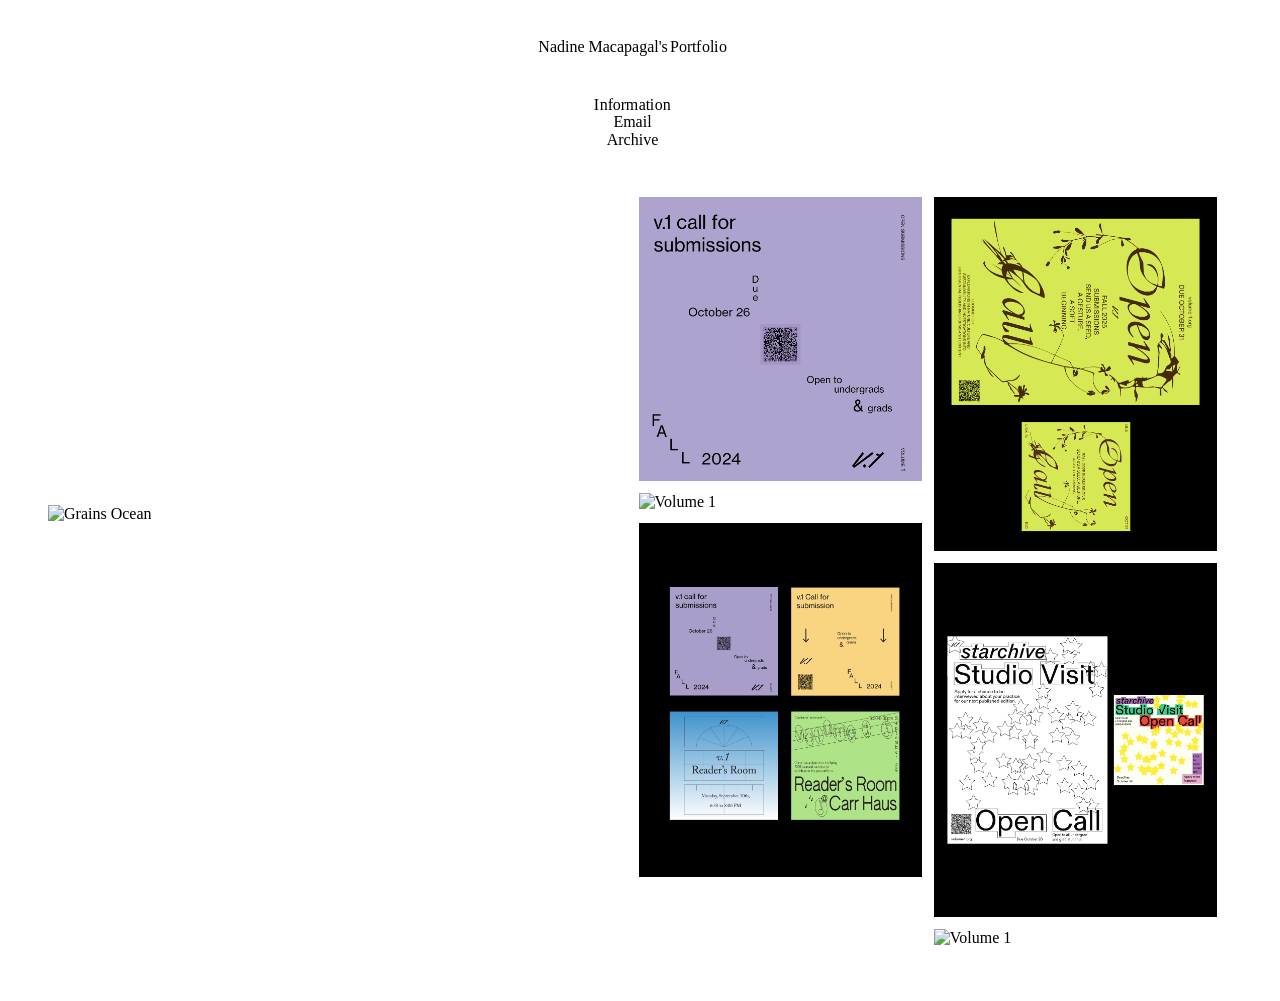
==== archive.html @ a76d86a2 "Update portfolio" ====
<!DOCTYPE html>
<html lang="en">
<head>
  <meta charset="UTF-8">
  <meta name="viewport" content="width=device-width, initial-scale=1.0">
  <title>Archive — Nadine Macapagal's Portfolio</title>
  <link rel="icon" href="favicon-nadine.png?v=3" type="image/png">
  <link rel="stylesheet" href="styles.css">
</head>
<body class="is-archive">
  <div class="page-shell">
    <header class="header">
      <h1 class="site-title">
        <a href="index.html" class="site-title__home" aria-label="Nadine Macapagal's Portfolio — home">
          <span class="site-title__name">Nadine Macapagal's</span>
          <span class="site-title__portfolio" aria-hidden="true">
            <span class="letter">P</span><span class="letter">o</span><span class="letter">r</span><span class="letter">t</span><span class="letter">f</span><span class="letter">o</span><span class="letter">l</span><span class="letter">i</span><span class="letter">o</span>
          </span>
        </a>
      </h1>
      <nav class="site-nav" aria-label="Site navigation">
        <a href="index.html#information" class="nav-link nav-link--info" aria-label="Information">
          <span class="nav-info__word" aria-hidden="true">
            <span class="letter">I</span><span class="letter">n</span><span class="letter">f</span><span class="letter">o</span><span class="letter">r</span><span class="letter">m</span><span class="letter">a</span><span class="letter">t</span><span class="letter">i</span><span class="letter">o</span><span class="letter">n</span>
          </span>
        </a>
        <a href="mailto:macapagalnadine@gmail.com" class="nav-link">Email</a>
        <a href="archive.html" class="nav-link is-active" aria-current="page">Archive</a>
      </nav>
    </header>

    <main class="main main--archive">
      <section class="archive-grid" aria-label="Archive">
        <div class="archive-grid__item">
          <video src="thumbnails/Archive/agnes_martin.mp4" muted autoplay loop playsinline webkit-playsinline></video>
        </div>
        <div class="archive-grid__item">
          <video src="thumbnails/Archive/AmazingThings.mp4" muted autoplay loop playsinline webkit-playsinline></video>
        </div>
        <div class="archive-grid__item">
          <img src="thumbnails/Archive/Grains_Ocean.gif" alt="Grains Ocean">
        </div>
        <div class="archive-grid__item">
          <video src="thumbnails/Archive/Merch_Teaser.mp4" muted autoplay loop playsinline webkit-playsinline></video>
        </div>
        <div class="archive-grid__item">
          <video src="thumbnails/Archive/RISDBROWN.mp4" muted autoplay loop playsinline webkit-playsinline></video>
        </div>
        <div class="archive-grid__item">
          <video src="thumbnails/Archive/SFMOMA_AD.mp4" muted autoplay loop playsinline webkit-playsinline></video>
        </div>
        <div class="archive-grid__item">
          <video src="thumbnails/Archive/SaloSalo.mp4" muted autoplay loop playsinline webkit-playsinline></video>
        </div>
        <div class="archive-grid__item">
          <video src="thumbnails/Archive/Spiral_Browser.mp4" muted autoplay loop playsinline webkit-playsinline></video>
        </div>
        <div class="archive-grid__item">
          <video src="thumbnails/Archive/Yearbook_flag.mp4" muted autoplay loop playsinline webkit-playsinline></video>
        </div>
        <div class="archive-grid__item">
          <img src="thumbnails/Archive/call%20for%20submissions%20v.1.2.png" alt="Call for submissions">
        </div>
        <div class="archive-grid__item">
          <img src="thumbnails/Archive/volume1_completework-03.png" alt="Volume 1">
        </div>
        <div class="archive-grid__item">
          <img src="thumbnails/Archive/volume1_completework-04.png" alt="Volume 1">
        </div>
        <div class="archive-grid__item">
          <img src="thumbnails/Archive/volume1_completework-05.png" alt="Volume 1">
        </div>
        <div class="archive-grid__item">
          <img src="thumbnails/Archive/volume1_completework-06.png" alt="Volume 1">
        </div>
        <div class="archive-grid__item">
          <img src="thumbnails/Archive/volume1_completework-12.png" alt="Volume 1">
        </div>
      </section>
    </main>
  </div>

  <div class="media-lightbox" id="media-lightbox" hidden aria-hidden="true">
    <div class="media-lightbox__frame">
      <div class="media-lightbox__stage"></div>
      <button type="button" class="media-lightbox__close" aria-label="Close">×</button>
    </div>
  </div>

  <script src="script.js"></script>
</body>
</html>
---- styles.css ----
*,
*::before,
*::after {
  box-sizing: border-box;
  margin: 0;
  padding: 0;
}

:root {
  --page-pad-x: clamp(1.5rem, 4vw, 3rem);
  --page-max-width: 88rem;
  --grid-max-width: min(52rem, 78vw);
  --info-max-width: min(58rem, 88vw);
  --grid-gap: clamp(1.4rem, 3.25vh, 2.35rem);
  --header-z: 20;
  --text-size: 16px;
  --fade-duration: 0.7s;
  --motion-ease: cubic-bezier(0.4, 0, 0.2, 1);
}

html {
  font-size: var(--text-size);
  scrollbar-gutter: stable;
}

body {
  min-height: 100vh;
  font-family: "Times New Roman", Times, serif;
  font-size: 1rem;
  background: #fff;
  color: #000;
}

.page-loader {
  display: flex;
  position: fixed;
  inset: 0;
  z-index: 100;
  align-items: center;
  justify-content: center;
  background: #fff;
  font: inherit;
  color: #a3a3a3;
  pointer-events: none;
  opacity: 0;
  visibility: hidden;
  transition:
    opacity var(--fade-duration) var(--motion-ease),
    visibility var(--fade-duration) var(--motion-ease);
}

body.is-loading .page-loader {
  opacity: 1;
  visibility: visible;
}

.page-shell,
.view-toggle {
  opacity: 1;
  transition: opacity var(--fade-duration) var(--motion-ease);
}

body.is-loading .page-shell,
body.is-loading .view-toggle {
  opacity: 0;
  pointer-events: none;
}

body.is-info,
body.is-project {
  overflow: hidden;
  height: 100vh;
}

body.is-lightbox {
  overflow: hidden;
}

html.is-info,
html.is-project {
  overflow: hidden;
  height: 100%;
}

h1,
h2,
button {
  font: inherit;
}

.page-shell {
  width: 100%;
  max-width: var(--page-max-width);
  margin-inline: auto;
  padding-inline: var(--page-pad-x);
  min-height: 100vh;
  display: flex;
  flex-direction: column;
  align-items: center;
}

body.is-project .page-shell {
  height: 100vh;
  min-height: 100vh;
  max-width: none;
  padding-inline: 0;
}

.header {
  position: sticky;
  top: 0;
  z-index: var(--header-z);
  display: flex;
  flex-direction: column;
  align-items: center;
  gap: clamp(1.25rem, 3vh, 2rem);
  flex-shrink: 0;
  padding-block: clamp(1.5rem, 4vh, 2.75rem) clamp(1rem, 2.5vh, 1.75rem);
  font-size: 1rem;
  line-height: 1.35;
  width: 100%;
  text-align: center;
}

.site-title {
  font-weight: 400;
  line-height: inherit;
  display: flex;
  flex-wrap: nowrap;
  justify-content: center;
  align-items: flex-start;
  min-width: 0;
}

.site-title__home {
  background: none;
  border: none;
  padding: 0;
  font: inherit;
  color: inherit;
  text-decoration: none;
  cursor: pointer;
  display: flex;
  flex-wrap: nowrap;
  justify-content: center;
  align-items: flex-start;
}

.site-title__home:visited,
.site-title__home:hover {
  color: inherit;
  text-decoration: none;
}

.site-title__name {
  white-space: nowrap;
}

.site-title__portfolio {
  display: inline-block;
  margin-left: 0.12em;
  white-space: nowrap;
}

.site-title__portfolio .letter {
  display: inline-block;
  will-change: transform;
  transform-origin: top left;
}

.site-nav {
  display: flex;
  flex-direction: column;
  align-items: center;
  gap: 0.1em;
  text-align: center;
  flex: 0 0 auto;
  margin-left: 0;
  line-height: 1;
}

.nav-link {
  color: inherit;
  text-decoration: none;
  font-style: normal;
  line-height: inherit;
  width: 100%;
}

.nav-link:visited,
.nav-link.is-active,
.nav-link[aria-current="page"] {
  color: #000;
  font-style: normal;
}

.nav-link:hover,
.nav-link:visited:hover,
.nav-link.is-active:hover,
.nav-link[aria-current="page"]:hover,
.nav-link:focus-visible {
  color: #0000ee;
}

.nav-link--info {
  position: relative;
  display: block;
  height: 1.35em;
  padding-top: var(--info-arc-reserve, 1.75rem);
  flex-shrink: 0;
}

.nav-link--info::after {
  content: "Information";
  display: block;
  height: 0;
  overflow: hidden;
  visibility: hidden;
  white-space: nowrap;
}

.nav-info__word {
  position: absolute;
  left: 50%;
  bottom: 0;
  transform: translateX(-50%);
  white-space: nowrap;
  pointer-events: none;
}

.nav-info__word .letter {
  display: inline-block;
  will-change: transform;
  transform-origin: center bottom;
}

.main {
  flex: 1;
  position: relative;
  z-index: 1;
  width: 100%;
  display: flex;
  flex-direction: column;
  justify-content: flex-start;
  align-items: center;
  padding-block: clamp(1rem, 3vh, 2.25rem) clamp(2rem, 5vh, 3.5rem);
  min-height: 0;
}

.project-grid {
  width: 100%;
  max-width: var(--grid-max-width);
  display: grid;
  grid-template-columns: repeat(2, minmax(0, 1fr));
  gap: var(--grid-gap);
  margin-inline: auto;
  opacity: 1;
  transition: opacity var(--fade-duration) var(--motion-ease);
}

body.is-project .header {
  width: 100%;
  max-width: var(--page-max-width);
  padding-inline: var(--page-pad-x);
  flex-shrink: 0;
}

body.is-info .project-grid,
body.is-project .project-grid {
  opacity: 0;
  pointer-events: none;
  position: absolute;
  left: 50%;
  transform: translateX(-50%);
  width: 100%;
  max-width: var(--grid-max-width);
}

.home-quote {
  width: 100%;
  max-width: var(--grid-max-width);
  margin: clamp(2.5rem, 6vh, 4rem) auto 0;
  text-align: center;
  line-height: 1.45;
  text-wrap: pretty;
}

body.is-info .home-quote,
body.is-project .home-quote {
  display: none;
}

.project-grid.is-single {
  grid-template-columns: minmax(0, 1fr);
  max-width: min(42rem, 92vw);
  gap: clamp(1.75rem, 4vh, 2.75rem);
}

.project-grid.is-single .card-image {
  aspect-ratio: 16 / 10;
}

.project-grid.is-single .card-subtitle {
  display: none;
}

.card-excerpt {
  display: none;
  max-width: 36em;
  margin: 0;
  font-weight: 400;
  line-height: 1.4;
  text-align: center;
  text-wrap: pretty;
}

.project-grid.is-single .card-excerpt {
  display: block;
}

.card-slideshow {
  display: flex;
  align-items: center;
  gap: clamp(0.45rem, 1.5vw, 0.75rem);
  width: 100%;
  margin-bottom: clamp(0.35rem, 1vh, 0.65rem);
}

.card-slideshow .card-image {
  flex: 1;
  min-width: 0;
}

.card-slideshow__prev,
.card-slideshow__next {
  display: none;
  position: static;
  flex: 0 0 auto;
  width: clamp(1.1rem, 3.2vw, 1.45rem);
  height: clamp(1.1rem, 3.2vw, 1.45rem);
  padding: 0;
  border: none;
  background-color: #000;
  background-image: none;
  -webkit-mask: url("thumbnails/arrow-right.svg") center / contain no-repeat;
  mask: url("thumbnails/arrow-right.svg") center / contain no-repeat;
  cursor: pointer;
  user-select: none;
  transform: none;
}

.card-slideshow__prev {
  order: 0;
  transform: scaleX(-1);
}

.card-slideshow .card-image {
  order: 1;
}

.card-slideshow__next {
  order: 2;
}

.card-slideshow__prev:hover,
.card-slideshow__next:hover {
  background-color: #0000ee;
}

.project-grid.is-single .card-slideshow__prev,
.project-grid.is-single .card-slideshow__next {
  display: block;
}

.project-grid.is-single .card-slideshow__prev[hidden],
.project-grid.is-single .card-slideshow__next[hidden] {
  display: none;
}

.project-card__hit {
  display: flex;
  flex-direction: column;
  align-items: center;
  gap: clamp(0.35rem, 1vh, 0.65rem);
  width: 100%;
  background: none;
  border: none;
  padding: 0;
  font: inherit;
  color: inherit;
  cursor: pointer;
  text-align: center;
}

.project-card__hit > .card-image + .card-title {
  margin-top: clamp(0.2rem, 0.6vh, 0.35rem);
}

.project-card__hit:hover .card-title {
  color: #0000ee;
}

.project-card--disabled .project-card__hit {
  cursor: default;
  pointer-events: none;
}

.project-card--disabled .card-title,
.project-card--disabled .card-subtitle,
.project-card--disabled .card-excerpt {
  color: #a3a3a3;
}

.project-card--disabled .project-card__hit:hover .card-title,
.project-card--disabled .project-card__hit:hover .card-subtitle,
.project-card--disabled .project-card__hit:hover .card-excerpt {
  color: #a3a3a3;
}

.project-panel {
  display: flex;
  flex-direction: column;
  width: 100%;
  flex: 1;
  min-height: 0;
  opacity: 0;
  visibility: hidden;
  pointer-events: none;
  position: absolute;
  left: 0;
  right: 0;
  transition:
    opacity var(--fade-duration) var(--motion-ease),
    visibility var(--fade-duration) var(--motion-ease);
}

body.is-project .project-panel {
  opacity: 1;
  visibility: visible;
  pointer-events: auto;
  position: relative;
  left: auto;
  right: auto;
}

body.is-project .main {
  flex: 1;
  min-height: 0;
  width: 100%;
  padding-block: 0 0;
  align-items: stretch;
}

.project-gallery {
  flex: 1;
  min-height: 0;
  display: flex;
  align-items: stretch;
  gap: 0.75rem;
  overflow-x: auto;
  overflow-y: hidden;
  scroll-behavior: auto;
  -webkit-overflow-scrolling: touch;
  scrollbar-width: thin;
  opacity: 1;
  transition: opacity var(--fade-duration) var(--motion-ease);
}

.project-gallery.is-loading {
  opacity: 0;
}

.project-gallery::-webkit-scrollbar {
  height: 6px;
}

.project-gallery::-webkit-scrollbar-thumb {
  background: #ccc;
}

.project-gallery__item {
  flex: 0 0 auto;
  height: 100%;
  display: block;
  cursor: zoom-in;
}

.project-gallery__item img,
.project-gallery__item video {
  display: block;
  height: 100%;
  width: auto;
  max-width: none;
  object-fit: contain;
  background: #f3f3f3;
  pointer-events: none;
}

.media-lightbox {
  position: fixed;
  inset: 0;
  z-index: 200;
  display: flex;
  align-items: center;
  justify-content: center;
  padding: clamp(1.5rem, 4vw, 3rem);
  background: rgba(255, 255, 255, 0.94);
  opacity: 0;
  visibility: hidden;
  pointer-events: none;
  transition:
    opacity var(--fade-duration) var(--motion-ease),
    visibility var(--fade-duration) var(--motion-ease);
}

.media-lightbox.is-open {
  opacity: 1;
  visibility: visible;
  pointer-events: auto;
}

.media-lightbox__frame {
  display: flex;
  align-items: center;
  gap: clamp(0.5rem, 1.5vw, 1rem);
  max-width: min(96vw, 80rem);
  max-height: 90vh;
}

.media-lightbox__close {
  flex-shrink: 0;
  align-self: center;
  background: none;
  border: none;
  padding: 0.15rem 0.35rem;
  font: inherit;
  font-size: clamp(2.5rem, 5vw, 3.5rem);
  line-height: 1;
  color: #000;
  cursor: pointer;
}

.media-lightbox__close:hover {
  color: #0000ee;
}

.media-lightbox__stage {
  min-width: 0;
  max-height: 90vh;
  display: flex;
  align-items: center;
  justify-content: center;
}

.media-lightbox__stage img,
.media-lightbox__stage video {
  display: block;
  max-width: min(88vw, 76rem);
  max-height: 90vh;
  width: auto;
  height: auto;
  object-fit: contain;
  background: transparent;
}

.project-meta {
  display: grid;
  grid-template-columns: minmax(0, 1fr) minmax(0, 1.2fr);
  gap: clamp(1.5rem, 4vw, 3rem);
  width: 100%;
  max-width: var(--page-max-width);
  margin-inline: auto;
  padding: clamp(1rem, 2.5vh, 1.75rem) var(--page-pad-x) clamp(1.25rem, 3vh, 2rem);
  flex-shrink: 0;
  align-items: start;
}

.project-meta__title {
  font-weight: 700;
  line-height: 1.2;
  margin-bottom: 0.2em;
}

.project-meta__tags {
  display: flex;
  align-items: baseline;
  gap: 0.45em;
  line-height: 1.3;
}

.project-meta__desc {
  line-height: 1.45;
  max-width: 36rem;
}

.project-meta__links {
  margin-top: 0.85em;
  line-height: 1.45;
  max-width: 36rem;
}

.project-meta__links a {
  color: inherit;
  text-decoration: none;
}

.project-meta__links a:hover {
  color: #0000ee;
}

@media (max-width: 800px) {
  .project-meta {
    grid-template-columns: 1fr;
    gap: 0.85rem;
  }
}

.card-image {
  width: 100%;
  aspect-ratio: 5 / 3.2;
  background: #d9d9d9;
  overflow: hidden;
  opacity: 1;
  transition: opacity 0.35s var(--motion-ease);
}

.card-image.is-fading {
  opacity: 0;
}

.card-image img,
.card-image video {
  display: block;
  width: 100%;
  height: 100%;
  object-fit: cover;
  pointer-events: none;
}

video::-webkit-media-controls {
  display: none !important;
}

video::-webkit-media-controls-start-playback-button {
  display: none !important;
  -webkit-appearance: none;
}

.card-title {
  font-weight: 400;
  text-align: center;
  line-height: inherit;
}

.info-panel {
  width: 100%;
  max-width: var(--info-max-width);
  margin-inline: auto;
  opacity: 0;
  visibility: hidden;
  pointer-events: none;
  position: absolute;
  left: 50%;
  transform: translateX(-50%);
  transition:
    opacity var(--fade-duration) var(--motion-ease),
    visibility var(--fade-duration) var(--motion-ease);
}

body.is-info .info-panel {
  opacity: 1;
  visibility: visible;
  pointer-events: auto;
  position: relative;
  left: auto;
  transform: none;
}

.info-columns {
  display: grid;
  grid-template-columns: repeat(3, minmax(0, 1fr));
  gap: clamp(1.5rem, 3vw, 2.75rem);
  align-items: start;
  text-align: left;
}

.info-col {
  display: flex;
  flex-direction: column;
  gap: 1.15em;
}

.info-col p {
  line-height: 1.45;
  text-wrap: pretty;
}

.info-col a {
  color: inherit;
  text-decoration: none;
}

.info-col a:visited {
  color: #000;
}

.info-col a:hover {
  color: #0000ee;
}

.info-links a {
  color: inherit;
  text-decoration: none;
}

.info-updated {
  margin-top: 2.25rem;
  color: #a3a3a3;
  line-height: 1.4;
}

.info-links a:visited {
  color: #000;
}

.info-links a:hover {
  color: #0000ee;
}

.view-toggle {
  position: fixed;
  left: clamp(0.5rem, 2vw, 1.25rem);
  top: 50%;
  z-index: 30;
  display: flex;
  align-items: center;
  padding: 0.75rem;
  font: inherit;
  color: inherit;
  white-space: nowrap;
  transform: translateY(-50%) rotate(-90deg);
  gap: 0.35em;
}

body.is-project .view-toggle {
  color: #a3a3a3;
  pointer-events: none;
}

body.is-project .view-toggle__grid,
body.is-project .view-toggle__single,
body.is-project .view-toggle__grid.is-active,
body.is-project .view-toggle__single.is-active,
body.is-project .view-toggle__grid:hover,
body.is-project .view-toggle__single:hover {
  color: #a3a3a3;
  cursor: default;
}

.view-toggle__grid,
.view-toggle__single {
  background: none;
  border: none;
  padding: 0;
  font: inherit;
  color: inherit;
  cursor: pointer;
  font-style: normal;
  text-decoration: none;
}

.view-toggle__grid.is-active,
.view-toggle__single.is-active {
  color: #551a8b;
  font-style: normal;
}

.view-toggle__grid:hover,
.view-toggle__single:hover {
  color: #0000ee;
}

.view-toggle__sep {
  pointer-events: none;
}

.main--archive {
  width: 100%;
  padding-bottom: clamp(2rem, 6vh, 4rem);
}

body.is-archive .page-shell {
  animation: pageFadeIn var(--fade-duration) var(--motion-ease) both;
}

@keyframes pageFadeIn {
  from {
    opacity: 0;
  }
  to {
    opacity: 1;
  }
}

.archive-grid {
  column-count: 4;
  column-gap: clamp(0.45rem, 1vw, 0.75rem);
  width: 100%;
}

.archive-grid__item {
  break-inside: avoid;
  margin-bottom: clamp(0.45rem, 1vw, 0.75rem);
  min-width: 0;
  overflow: hidden;
  background: transparent;
  cursor: zoom-in;
}

.archive-grid__item video,
.archive-grid__item img {
  display: block;
  width: 100%;
  height: auto;
  object-fit: contain;
  pointer-events: none;
}

@media (max-width: 800px) {
  .info-columns {
    grid-template-columns: 1fr;
    max-width: 36rem;
    margin-inline: auto;
  }

  .archive-grid {
    column-count: 2;
  }
}

@media (max-width: 560px) {
  .project-grid:not(.is-single) {
    grid-template-columns: repeat(2, minmax(0, 1fr));
    max-width: min(100%, 24rem);
  }

  .project-grid.is-single {
    max-width: min(100%, 92vw);
  }

  .archive-grid {
    column-count: 1;
  }
}

@media (prefers-reduced-motion: reduce) {
  :root {
    --fade-duration: 0.01s;
  }
}
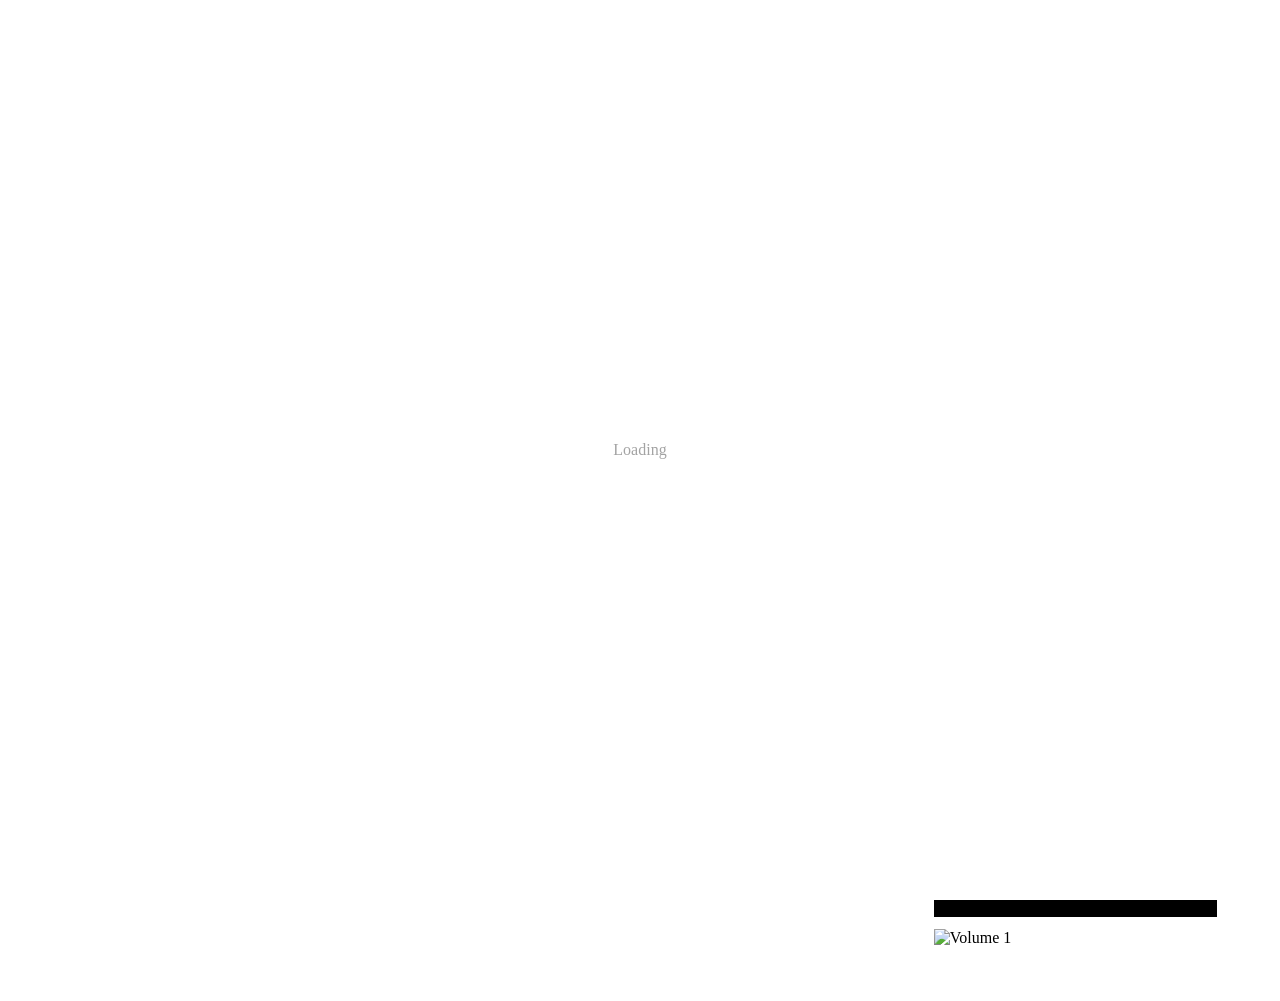
==== commit 0921ed92: "Update portfolio" ====
--- a/archive.html
+++ b/archive.html
@@ -7,7 +7,8 @@
   <link rel="icon" href="favicon-nadine.png?v=3" type="image/png">
   <link rel="stylesheet" href="styles.css">
 </head>
-<body class="is-archive">
+<body class="is-archive is-loading">
+  <div class="page-loader" aria-live="polite" aria-busy="true">Loading</div>
   <div class="page-shell">
     <header class="header">
       <h1 class="site-title">
@@ -24,7 +25,7 @@
             <span class="letter">I</span><span class="letter">n</span><span class="letter">f</span><span class="letter">o</span><span class="letter">r</span><span class="letter">m</span><span class="letter">a</span><span class="letter">t</span><span class="letter">i</span><span class="letter">o</span><span class="letter">n</span>
           </span>
         </a>
-        <a href="mailto:macapagalnadine@gmail.com" class="nav-link">Email</a>
+        <a href="mailto:hello.nadinewebsite@gmail.com" class="nav-link">Email</a>
         <a href="archive.html" class="nav-link is-active" aria-current="page">Archive</a>
       </nav>
     </header>
--- a/styles.css
+++ b/styles.css
@@ -256,6 +256,12 @@
   margin-inline: auto;
   opacity: 1;
   transition: opacity var(--fade-duration) var(--motion-ease);
+}
+
+.project-grid:not(.is-single) > .project-card:last-child:nth-child(odd) {
+  grid-column: 1 / -1;
+  width: calc((100% - var(--grid-gap)) / 2);
+  justify-self: center;
 }
 
 body.is-project .header {
